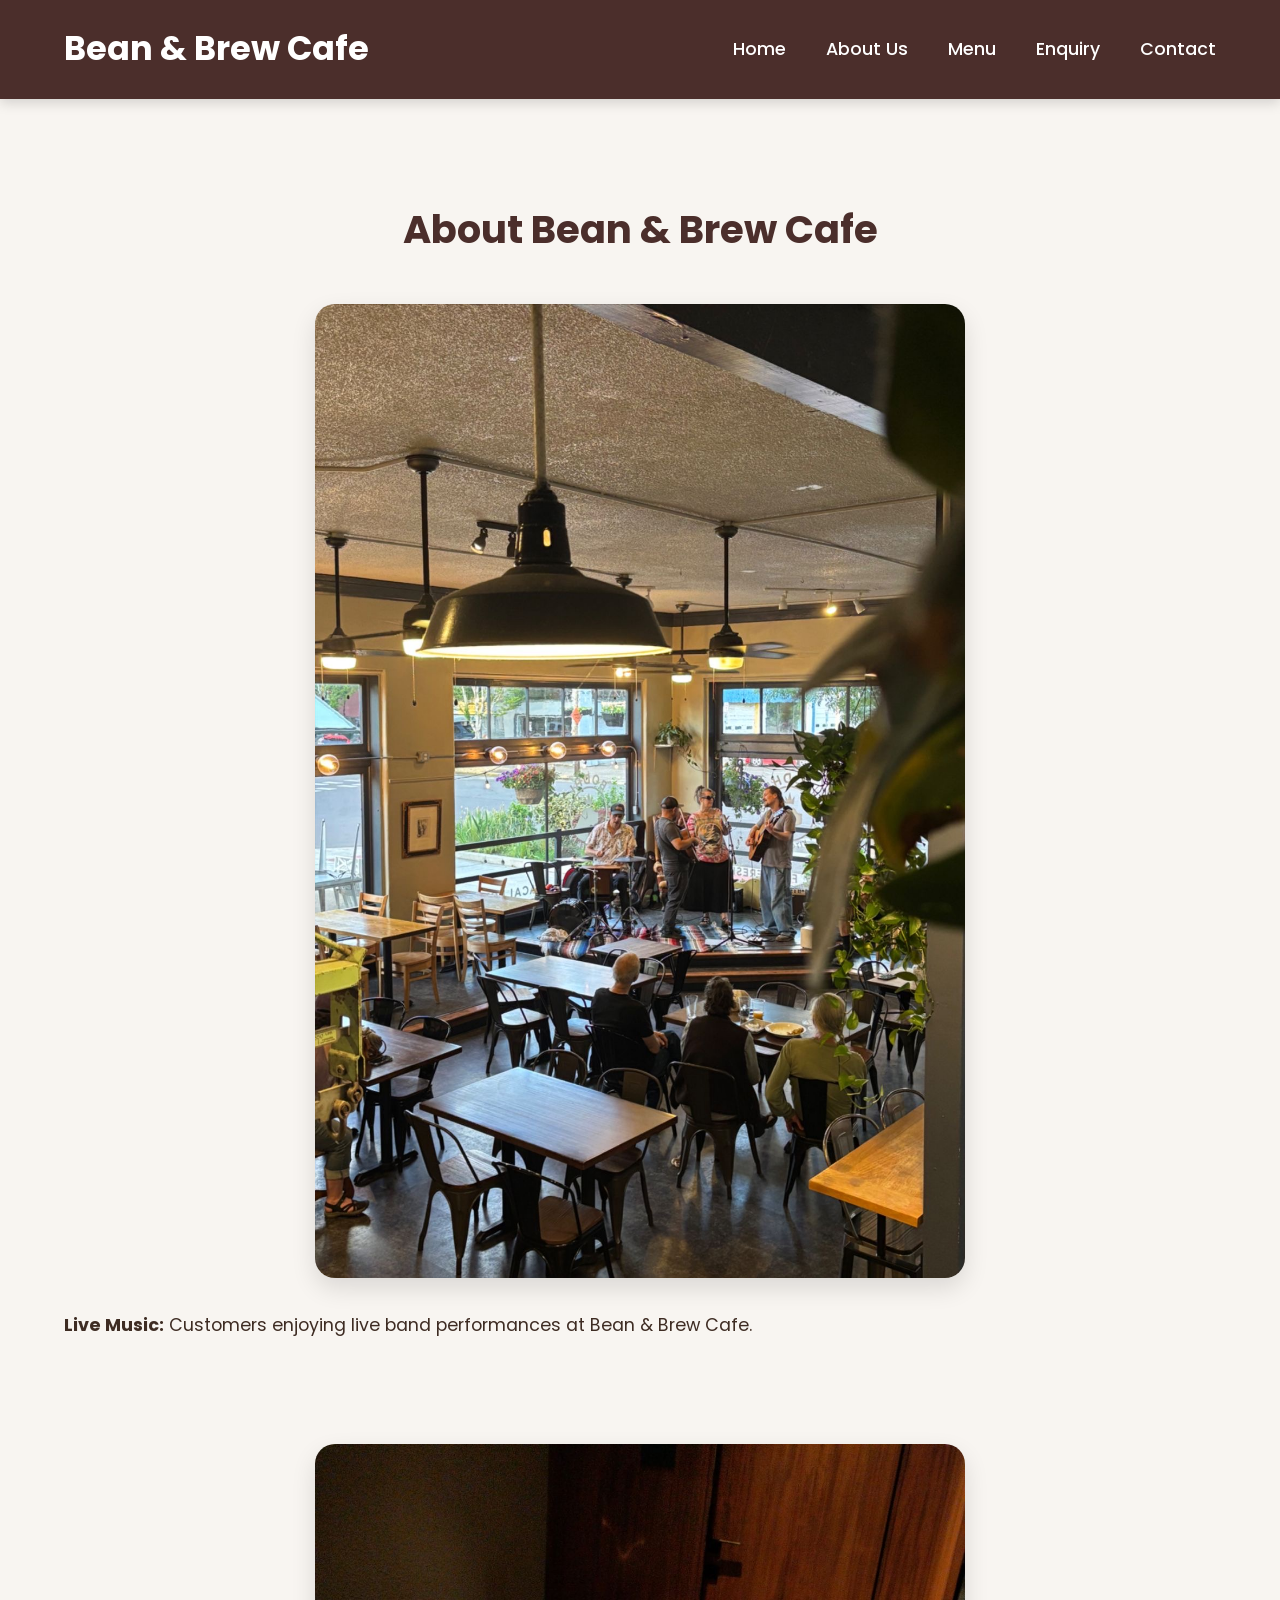
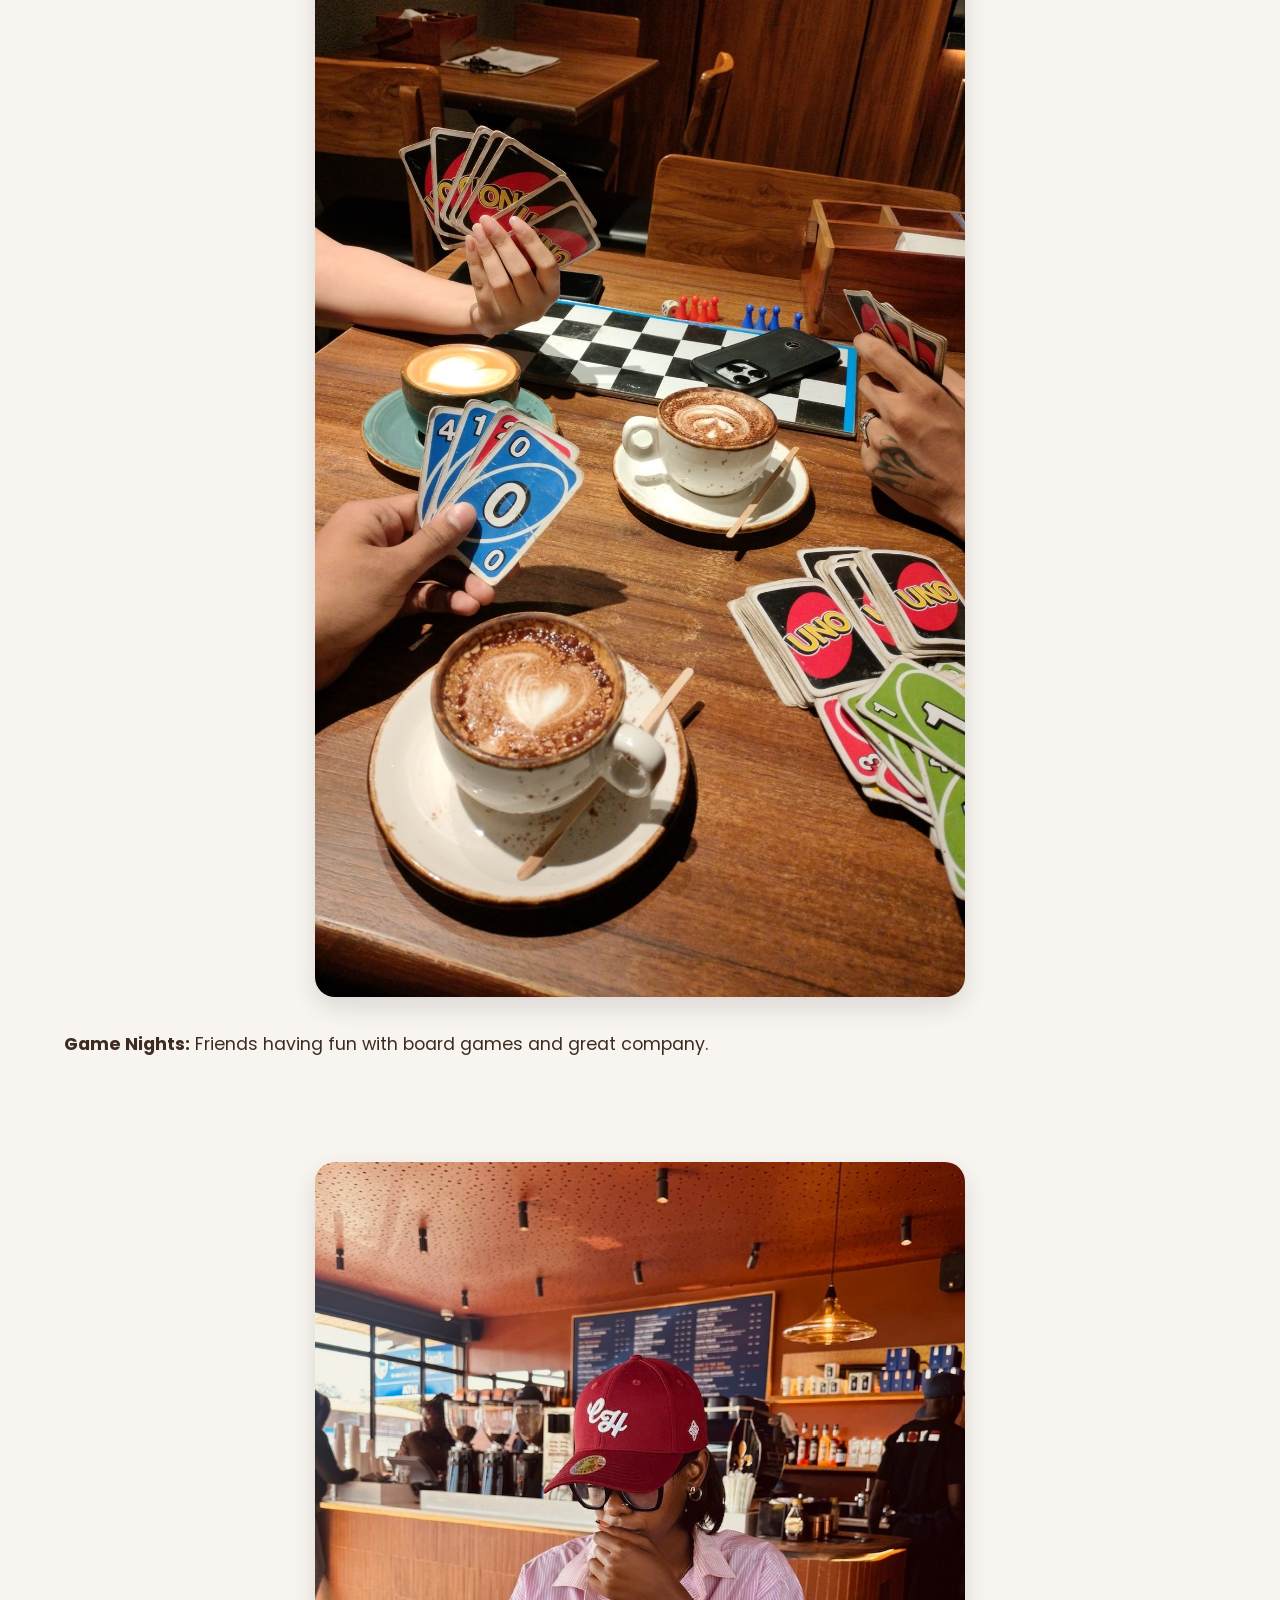
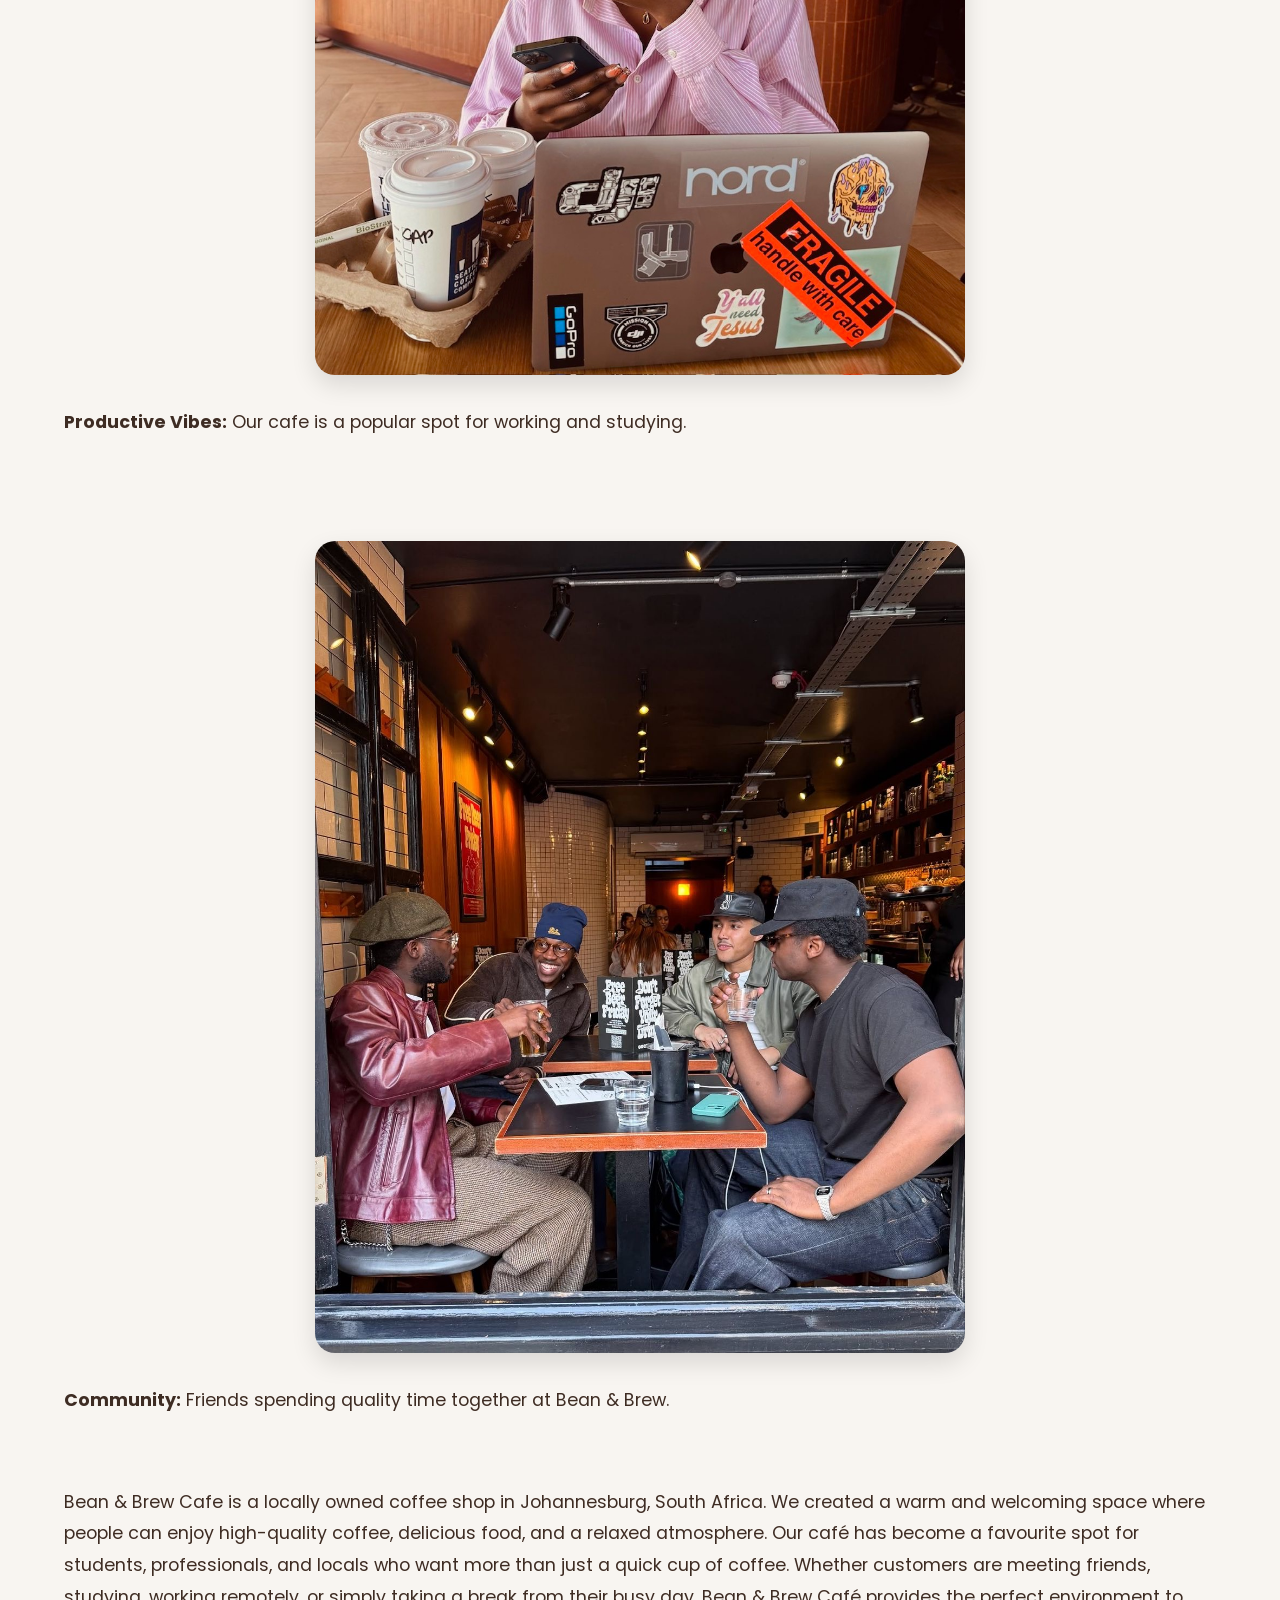
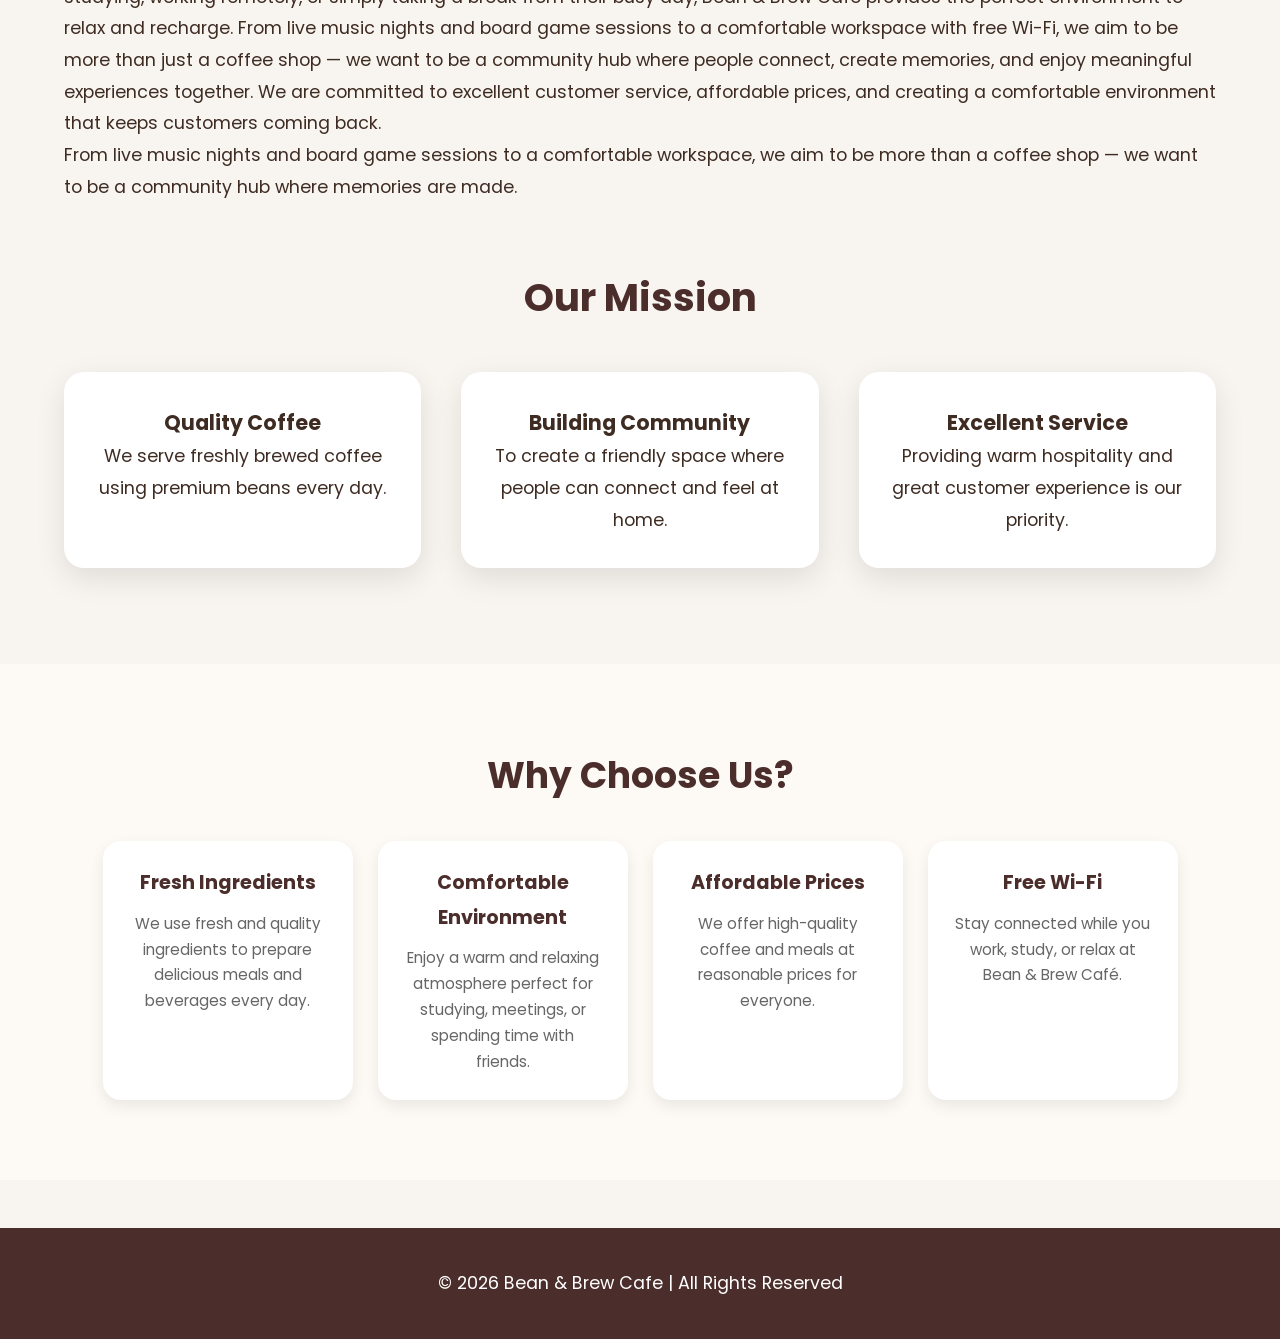
==== about.html @ 1d81a383 "final website upload" ====
<!DOCTYPE html>
<html lang="en">
<head>
    <meta charset="UTF-8">
    <meta name="viewport" content="width=device-width, initial-scale=1.0">
    <title>About Us | Bean & Brew Cafe</title>
    <link rel="stylesheet" href="style.css">
</head>
<body>

    <!-- HEADER -->
    <header>
        <div class="container">
            <nav>
                <a href="index.html" class="logo">Bean & Brew Cafe</a>
                
                <div class="hamburger" id="hamburger">
                    <span></span>
                    <span></span>
                    <span></span>
                </div>

                <ul id="nav-menu">
                    <li><a href="index.html">Home</a></li>
                    <li><a href="about.html">About Us</a></li>
                    <li><a href="menu.html">Menu</a></li>
                    <li><a href="enquiry.html">Enquiry</a></li>
                    <li><a href="contact.html">Contact</a></li>
                </ul>
            </nav>
        </div>
    </header>

    <!-- ABOUT SECTION -->
    <section>
        <div class="container">
            <h2>About Bean & Brew Cafe</h2>
            
            <img src="images/image2.jpeg" alt="Live Band" class="about-image">
            <p><strong>Live Music:</strong> Customers enjoying live band performances at Bean & Brew Cafe.</p>
            
            <div style="height: 70px;"></div> 
            
            <img src="images/image8.jpeg" alt="Board Games" class="about-image">
            <p><strong>Game Nights:</strong> Friends having fun with board games and great company.</p>
            
            <div style="height: 70px;"></div>

            <img src="images/image0 (2).jpeg" alt="Working Space" class="about-image"> 
            <p><strong>Productive Vibes:</strong> Our cafe is a popular spot for working and studying.</p>
            
            <div style="height: 70px;"></div>

           
            <img src="images/image0 (1).jpeg" alt="Cafe Friends"class="about-image">
            <p><strong>Community:</strong> Friends spending quality time together at Bean & Brew.</p>

           <div style="height: 70px;"></div>
           
           
            <p>
            Bean & Brew Cafe is a locally owned coffee shop in Johannesburg, South Africa. We created a warm and welcoming space where people can enjoy high-quality coffee, delicious food, and a relaxed atmosphere. Our café has become a favourite spot for students, professionals, and locals who want more than just a quick cup of coffee. Whether customers are meeting friends, studying, working remotely, or simply taking a break from their busy day, Bean & Brew Café provides the perfect environment to relax and recharge. From live music nights and board game sessions to a comfortable workspace with free Wi-Fi, we aim to be more than just a coffee shop — we want to be a community hub where people connect, create memories, and enjoy meaningful experiences together. We are committed to excellent customer service, affordable prices, and creating a comfortable environment that keeps customers coming back.

            </p>

            <p>
                From live music nights and board game sessions to a comfortable workspace, 
                we aim to be more than a coffee shop — we want to be a community hub where memories are made.
            </p>

            <div style="height: 60px;"></div>

            <h2>Our Mission</h2>
            <div class="card-container">
                <div class="card">
                    <h3>Quality Coffee</h3>
                    <p>We serve freshly brewed coffee using premium beans every day.</p>
                </div>
                <div class="card">
                    <h3>Building Community</h3>
                    <p>To create a friendly space where people can connect and feel at home.</p>
                </div>
                <div class="card">
                    <h3>Excellent Service</h3>
                    <p>Providing warm hospitality and great customer experience is our priority.</p>
                </div>
            </div>
        </div>
    </section>

<!-- WHY CHOOSE US -->
<section class="why-choose-us">
    <h2>Why Choose Us?</h2>

    <div class="choose-container">

        <div class="choose-box">
            <h3>Fresh Ingredients</h3>
            <p>We use fresh and quality ingredients to prepare delicious meals and beverages every day.</p>
        </div>

        <div class="choose-box">
            <h3>Comfortable Environment</h3>
            <p>Enjoy a warm and relaxing atmosphere perfect for studying, meetings, or spending time with friends.</p>
        </div>

        <div class="choose-box">
            <h3>Affordable Prices</h3>
            <p>We offer high-quality coffee and meals at reasonable prices for everyone.</p>
        </div>

        <div class="choose-box">
            <h3>Free Wi-Fi</h3>
            <p>Stay connected while you work, study, or relax at Bean & Brew Café.</p>
        </div>

    </div>
</section>

<!-- FOOTER -->
<footer>
    <p>&copy; 2026 Bean & Brew Cafe | All Rights Reserved</p>
</footer>


    <script src="script.js" defer></script>
</body>
</html>
---- style.css ----
/* =============================================
   BEAN & BREW CAFE - FINAL STYLESHEET (Part 2)
   Author: Blessings
   Student Number: ST10518984
   Date: May 2026
============================================= */

@import url('https://fonts.googleapis.com/css2?family=Poppins:wght@300;400;500;600;700&display=swap');

* {
    margin: 0;
    padding: 0;
    box-sizing: border-box;
}

body {
    font-family: 'Poppins', sans-serif;
    background-color: #f8f5f1;
    color: #3e2c23;
    line-height: 1.8;
    font-size: 1.1rem;
}

h2 {
    font-size: 2.4rem;
    color: #4b2e2b;
    margin-bottom: 2.5rem;
    text-align: center;
}

.container {
    width: 90%;
    max-width: 1200px;
    margin: 0 auto;
}

/* HEADER */
header {
    background-color: #4b2e2b;
    padding: 1.2rem 0;
    position: sticky;
    top: 0;
    z-index: 1000;
    box-shadow: 0 4px 12px rgba(0,0,0,0.15);
}

nav {
    display: flex;
    justify-content: space-between;
    align-items: center;
}

.logo {
    color: #fff;
    font-size: 2.1rem;
    font-weight: 700;
    text-decoration: none;
}

nav ul {
    list-style: none;
    display: flex;
    gap: 2.5rem;
}

nav ul li a {
    color: #fff;
    text-decoration: none;
    font-weight: 500;
    transition: all 0.3s ease;
}

nav ul li a:hover {
    color: #d9a066;
}

/* HAMBURGER */
.hamburger {
    display: none;
    flex-direction: column;
    cursor: pointer;
    gap: 5px;
}

.hamburger span {
    width: 28px;
    height: 3px;
    background-color: white;
}

/* HERO */
.hero {
    height: 90vh;
    min-height: 600px;
    display: flex;
    align-items: center;
    justify-content: center;
    text-align: center;
    background: linear-gradient(rgba(62,44,35,0.65), rgba(62,44,35,0.65)),
                url('images/image6.jpeg') center/cover no-repeat;
    color: white;
}

.hero-content h1 {
    font-size: 3.6rem;
    margin-bottom: 1rem;
    text-shadow: 0 4px 15px rgba(0,0,0,0.5);
}

.hero-content p {
    font-size: 1.35rem;
    max-width: 700px;
    margin: 0 auto 2rem;
}

/* BUTTON */
.btn {
    display: inline-block;
    background-color: #c17a4a;
    color: white;
    padding: 1rem 2.5rem;
    border-radius: 50px;
    text-decoration: none;
    font-weight: 600;
    transition: all 0.4s ease;
}

.btn:hover {
    background-color: #9f5f36;
    transform: translateY(-5px);
}

/* CARDS */
section {
    padding: 6rem 0;
}

.card-container {
    display: grid;
    grid-template-columns: repeat(auto-fit, minmax(280px, 1fr));
    gap: 2.5rem;
}

.card {
    background: white;
    padding: 2rem;
    border-radius: 20px;
    box-shadow: 0 10px 30px rgba(0,0,0,0.1);
    transition: all 0.4s ease;
    text-align: center;
}

.card img {
    width: 100%;
    height: 190px;
    object-fit: cover;
    border-radius: 15px;
    margin-bottom: 1.2rem;
}

.card:hover {
    transform: translateY(-15px);
    box-shadow: 0 20px 40px rgba(0,0,0,0.15);
}

/* FORM */
form {
    display: flex;
    flex-direction: column;
    gap: 1.2rem;
    max-width: 700px;
    margin: 0 auto;
}

label {
    font-weight: 500;
    margin-bottom: 0.4rem;
    display: block;
}

input, textarea {
    width: 100%;
    padding: 1.1rem;
    border: 2px solid #d4c4b5;
    border-radius: 12px;
    font-family: 'Poppins', sans-serif;
}

input:focus, textarea:focus {
    outline: none;
    border-color: #c17a4a;
}

/* FOOTER */
footer {
    background-color: #4b2e2b;
    color: white;
    text-align: center;
    padding: 2.5rem 0;
    margin-top: 3rem;
}

/* RESPONSIVE */
@media (max-width: 768px) {
    .hamburger {
        display: flex;
    }

    nav ul {
        position: absolute;
        top: 100%;
        left: 0;
        width: 100%;
        background-color: #4b2e2b;
        flex-direction: column;
        padding: 1.5rem 0;
        text-align: center;
        transform: translateY(-150%);
        opacity: 0;
        visibility: hidden;
    }

    nav ul.active {
        transform: translateY(0);
        opacity: 1;
        visibility: visible;
    }
}
.about-image{
    width: 45%;
    height: auto;
    display: block;
    object-fit: cover contain;
    margin:20px auto;
    object-fit: contain;
}


.why-choose-us {
    text-align: center;
    padding: 50px 20px;
    background-color: #f9f9f9;
}

.why-choose-us h2 {
    font-size: 36px;
    margin-bottom: 30px;
}

.choose-container {
    display: flex;
    justify-content: center;
    gap: 20px;
    flex-wrap: wrap;
}

.choose-box {
    background: white;
    width: 250px;
    padding: 20px;
    border-radius: 12px;
    box-shadow: 0 4px 8px rgba(0, 0, 0, 0.1);
}

.choose-box h3 {
    margin-bottom: 10px;
    font-size: 22px;
}

.choose-box p {
    font-size: 15px;
    line-height: 1.6;
}
/* ===== ABOUT PAGE IMPROVEMENTS ===== */

.about-section {
    text-align: center;
    padding: 5rem 2rem;
}

.about-section h2 {
    font-size: 2.5rem;
    color: #4b2e2b;
    margin-bottom: 1rem;
}

.about-section p {
    max-width: 850px;
    margin: 0 auto;
    font-size: 1.1rem;
    line-height: 1.9;
    color: #555;
}

/* About image */
.about-image {
    width: 65%;
    max-width: 650px;
    border-radius: 20px;
    display: block;
    margin: 2rem auto;
    box-shadow: 0 10px 25px rgba(0,0,0,0.12);
    transition: transform 0.3s ease;
}

.about-image:hover {
    transform: scale(1.02);
}

/* Why Choose Us section */
.why-choose-us {
    background-color: #fdfaf6;
    padding: 5rem 2rem;
    text-align: center;
}

.why-choose-us h2 {
    margin-bottom: 2rem;
    color: #4b2e2b;
}

.choose-container {
    display: flex;
    justify-content: center;
    gap: 25px;
    flex-wrap: wrap;
}

.choose-box {
    background: white;
    width: 250px;
    padding: 25px;
    border-radius: 18px;
    box-shadow: 0 6px 15px rgba(0,0,0,0.08);
    transition: all 0.3s ease;
}

.choose-box:hover {
    transform: translateY(-8px);
    box-shadow: 0 10px 25px rgba(0,0,0,0.12);
}

.choose-box h3 {
    color: #4b2e2b;
    margin-bottom: 10px;
    font-size: 1.2rem;
}

.choose-box p {
    color: #666;
    font-size: 0.95rem;
    line-height: 1.7;
}

/* Mobile responsive */
@media (max-width: 768px) {
    .about-image {
        width: 90%;
    }

    .choose-container {
        flex-direction: column;
        align-items: center;
    }

    .choose-box {
        width: 90%;
    }
}
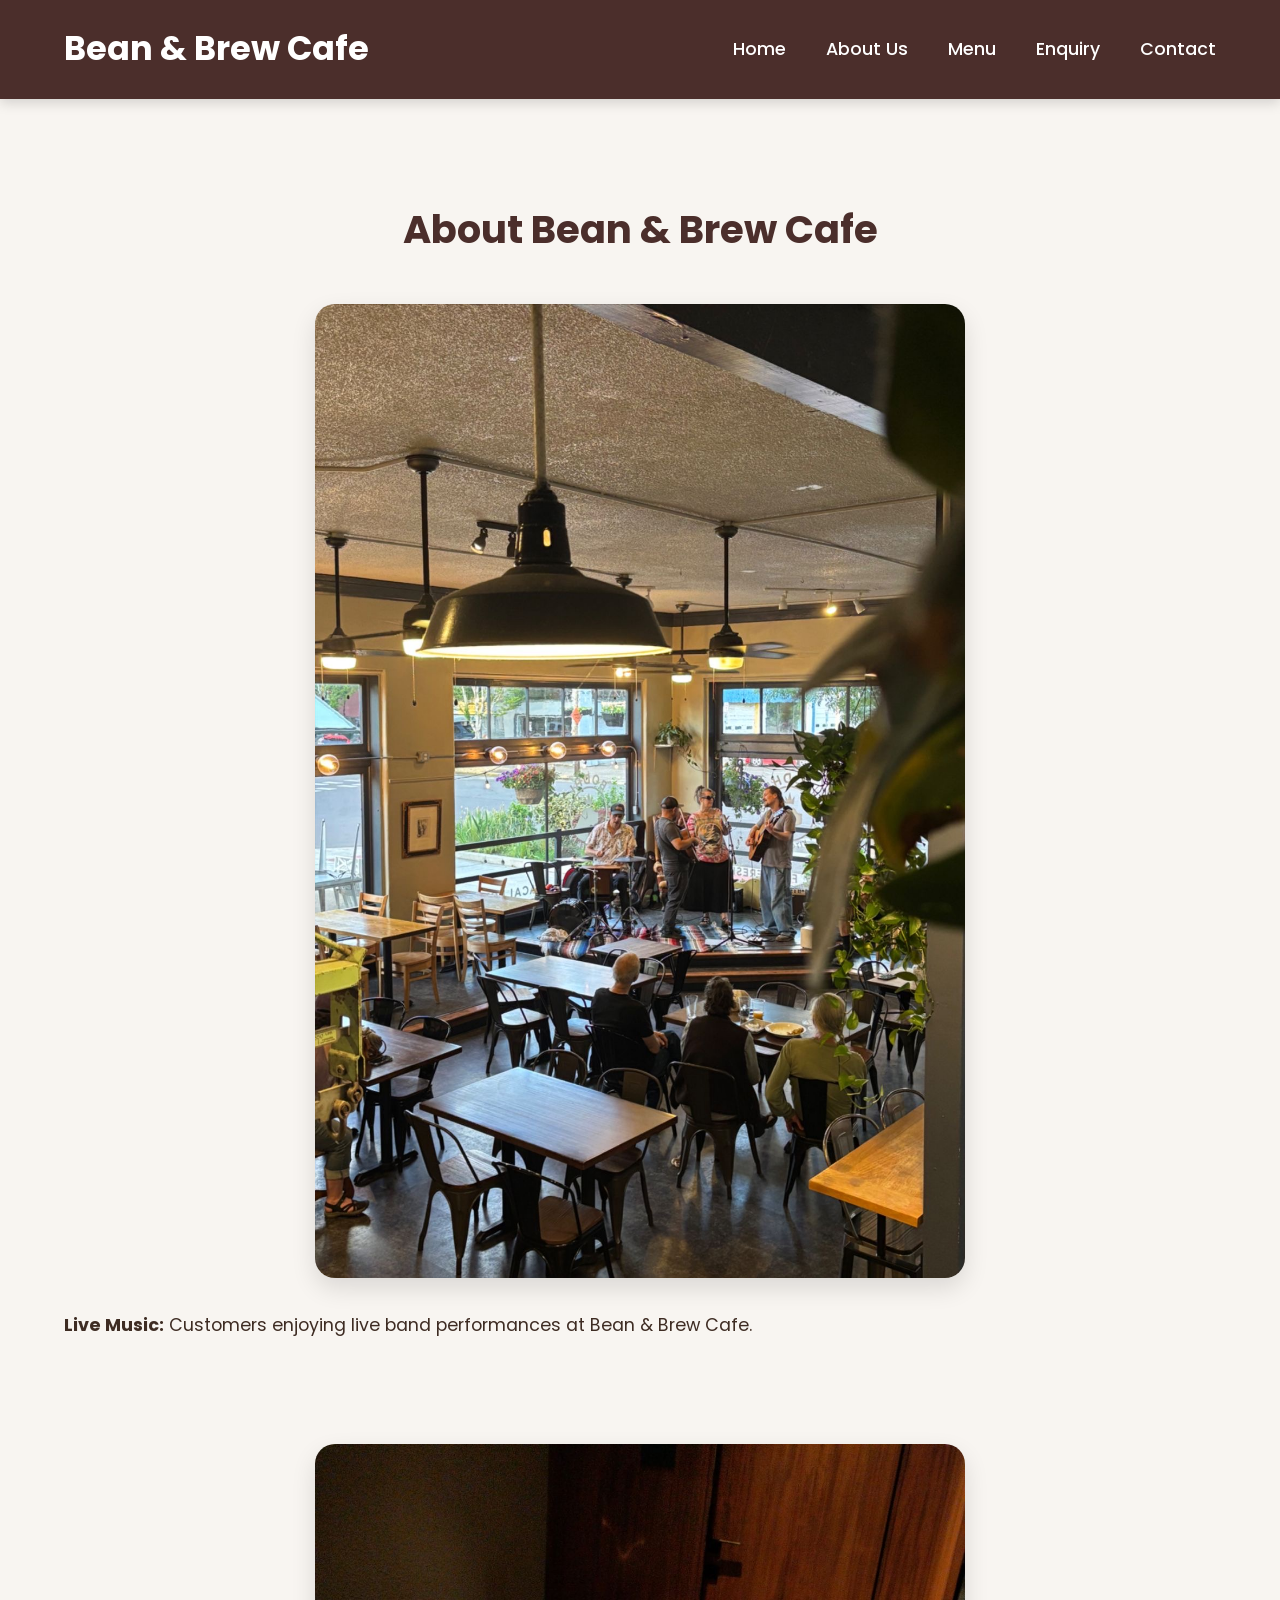
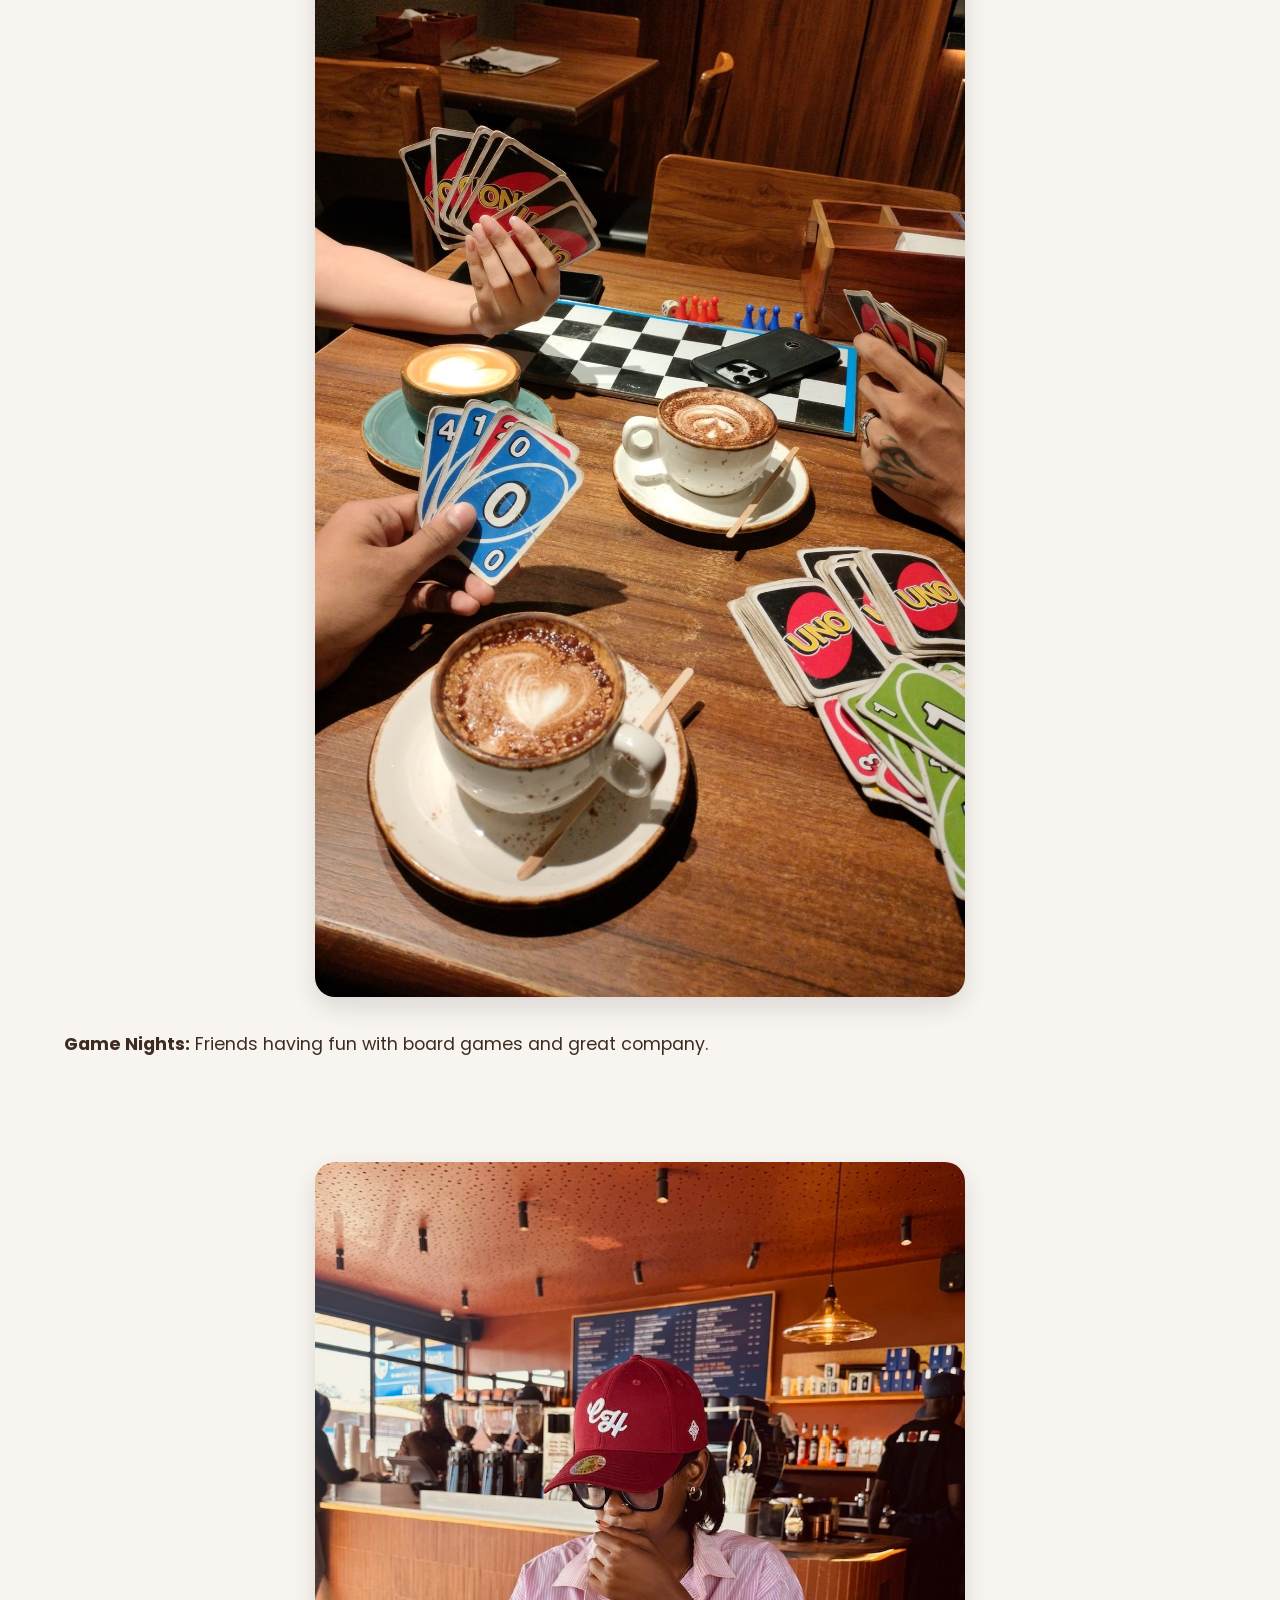
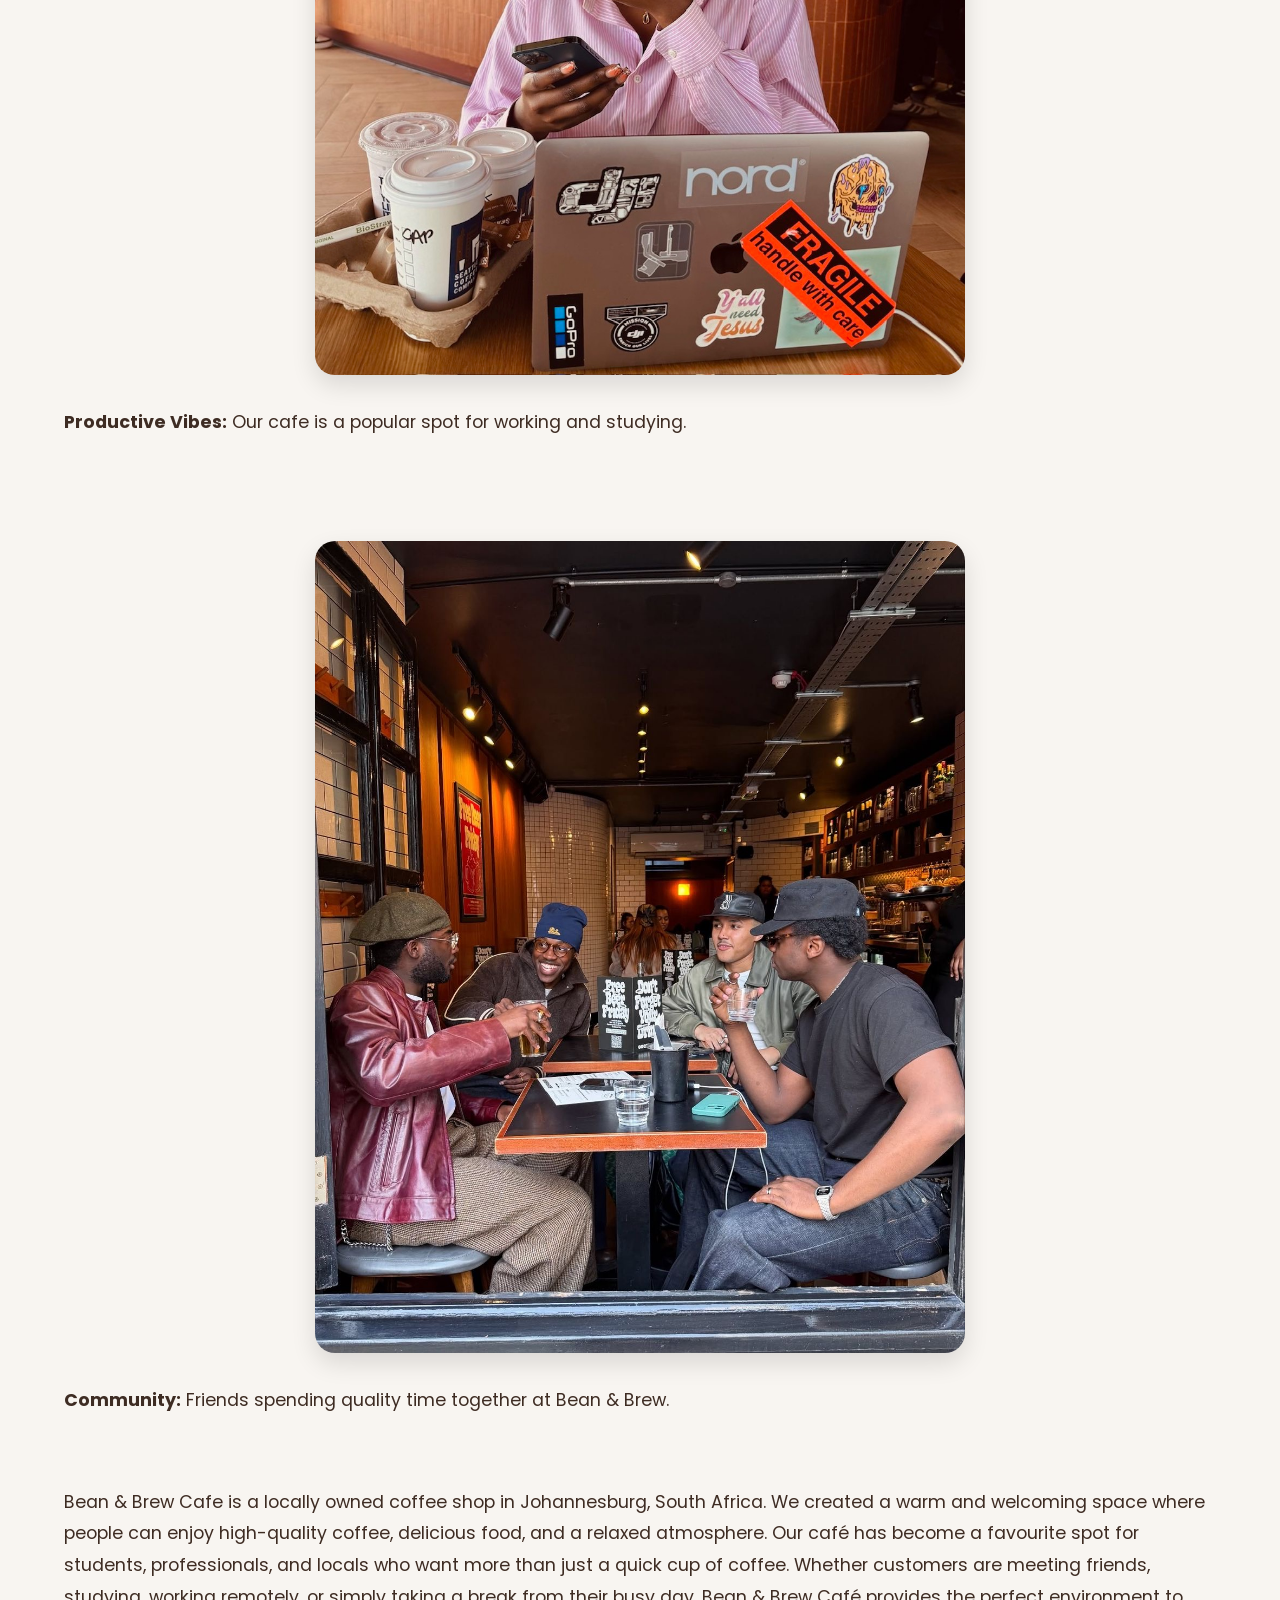
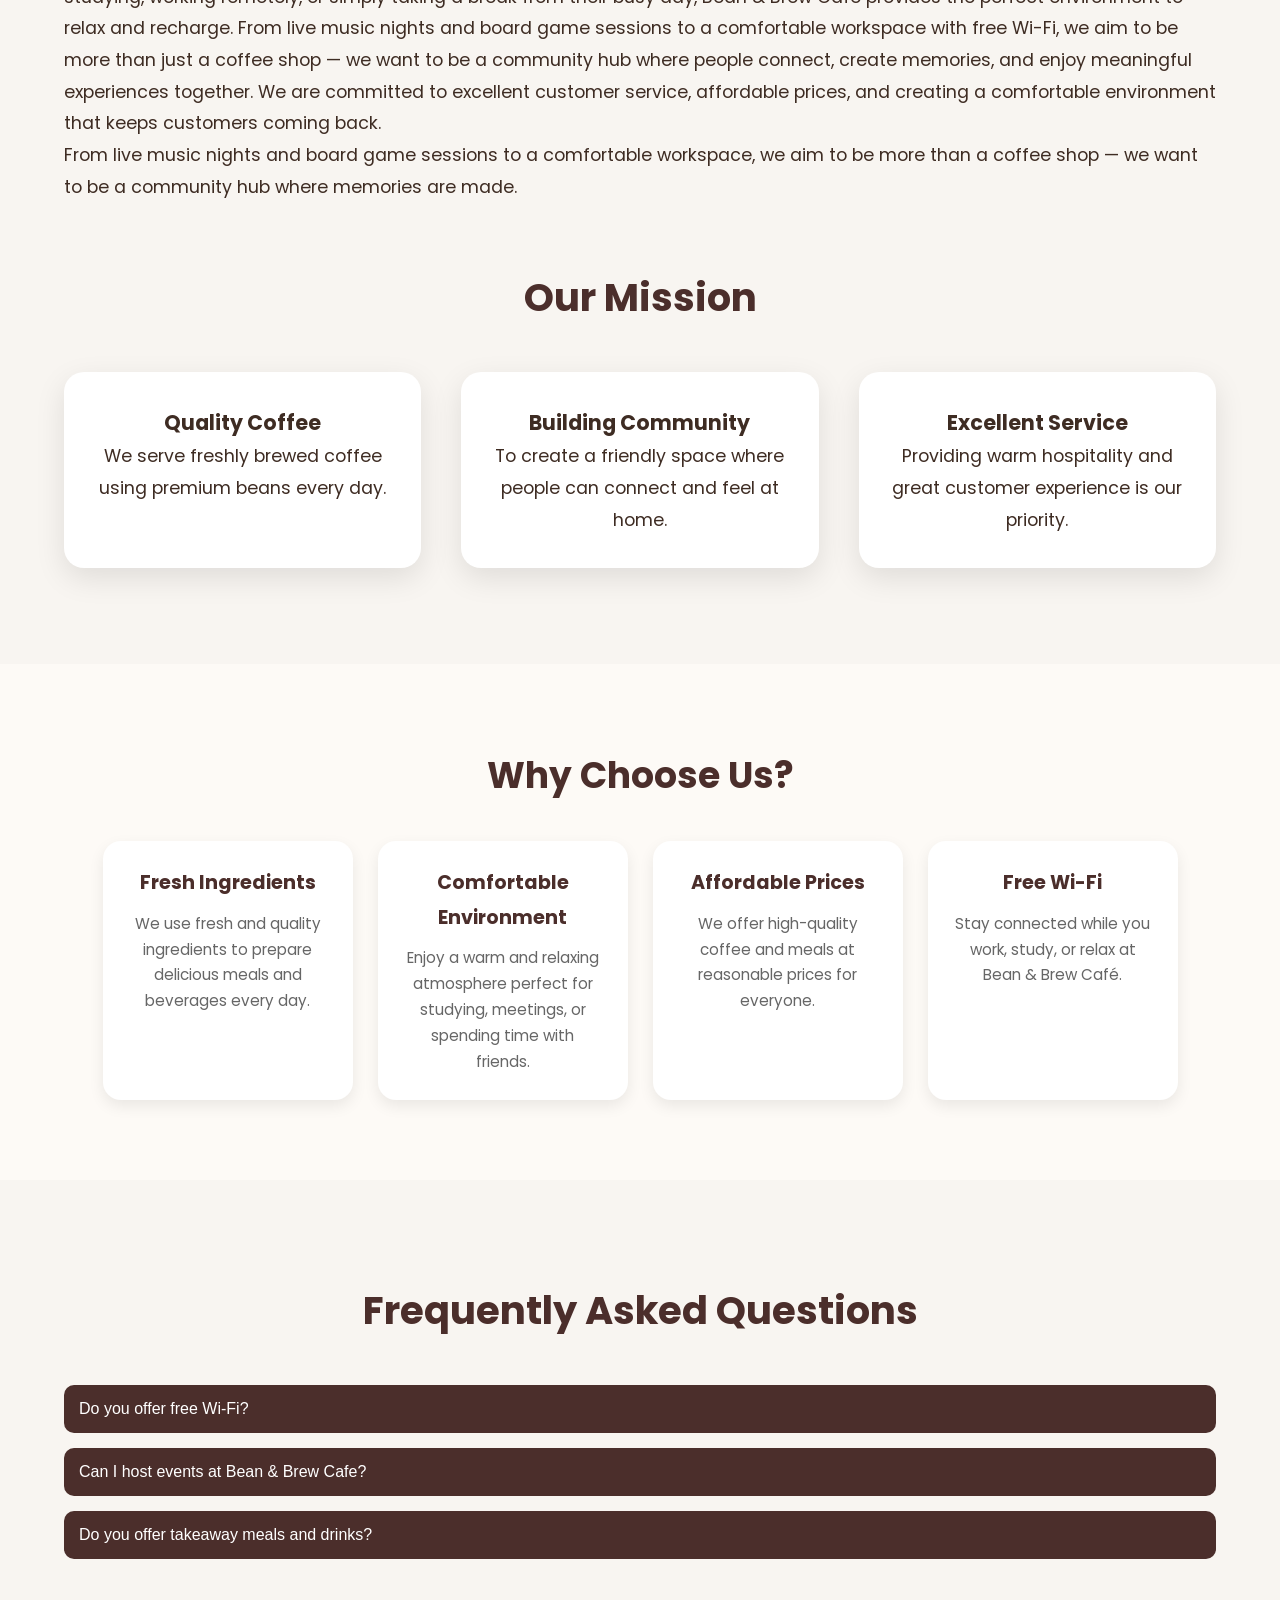
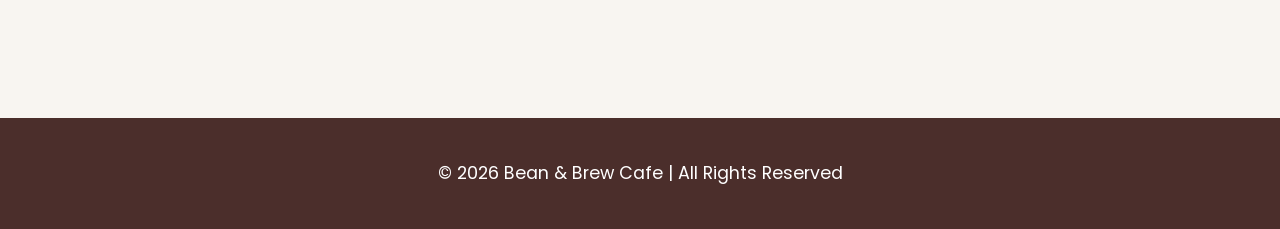
==== commit 6755e9f9: "final part 3 submission" ====
--- a/about.html
+++ b/about.html
@@ -3,7 +3,13 @@
 <head>
     <meta charset="UTF-8">
     <meta name="viewport" content="width=device-width, initial-scale=1.0">
+
     <title>About Us | Bean & Brew Cafe</title>
+
+    <meta name="description" content="Learn more about Bean & Brew Cafe, our mission, community values, live music events and welcoming atmosphere.">
+
+    <meta name="keywords" content="about Bean and Brew Cafe, coffee shop Johannesburg, local cafe, community coffee shop">
+
     <link rel="stylesheet" href="style.css">
 </head>
 <body>
@@ -36,23 +42,23 @@
         <div class="container">
             <h2>About Bean & Brew Cafe</h2>
             
-            <img src="images/image2.jpeg" alt="Live Band" class="about-image">
+            <img src="images/image2.jpeg" alt="Live Band" class="about-image gallery-image">
             <p><strong>Live Music:</strong> Customers enjoying live band performances at Bean & Brew Cafe.</p>
             
             <div style="height: 70px;"></div> 
             
-            <img src="images/image8.jpeg" alt="Board Games" class="about-image">
+            <img src="images/image8.jpeg" alt="Board Games" class="about-image gallery-image">
             <p><strong>Game Nights:</strong> Friends having fun with board games and great company.</p>
             
             <div style="height: 70px;"></div>
 
-            <img src="images/image0 (2).jpeg" alt="Working Space" class="about-image"> 
+            <img src="images/image0 (2).jpeg" alt="Working Space" class="about-image gallery-image"> 
             <p><strong>Productive Vibes:</strong> Our cafe is a popular spot for working and studying.</p>
             
             <div style="height: 70px;"></div>
 
            
-            <img src="images/image0 (1).jpeg" alt="Cafe Friends"class="about-image">
+            <img src="images/image0 (1).jpeg" alt="Cafe Friends"class="about-image gallery-image">
             <p><strong>Community:</strong> Friends spending quality time together at Bean & Brew.</p>
 
            <div style="height: 70px;"></div>
@@ -116,6 +122,48 @@
 
     </div>
 </section>
+<section>
+    <div class="container">
+        <h2>Frequently Asked Questions</h2>
+        
+    <div class="faq-item">
+        <button class="faq-question">
+            Do you offer free Wi-Fi?
+        </button>
+
+        <div class="faq-answer">
+            <p>
+                Yes, free Wi-Fi is available for all customers.
+            </p>
+        </div>
+    </div>
+
+    <div class="faq-item">
+        <button class="faq-question">
+            Can I host events at Bean & Brew Cafe?
+        </button>
+
+        <div class="faq-answer">
+            <p>
+                Yes, we host private events, meetings and celebrations.
+            </p>
+        </div>
+    </div>
+
+    <div class="faq-item">
+        <button class="faq-question">
+            Do you offer takeaway meals and drinks?
+        </button>
+
+        <div class="faq-answer">
+            <p>
+                Yes, all drinks and selected meals are available for takeaway.
+            </p>
+        </div>
+    </div>
+</div>
+
+</section>
 
 <!-- FOOTER -->
 <footer>
--- a/style.css
+++ b/style.css
@@ -366,4 +366,95 @@
     .choose-box {
         width: 90%;
     }
-}+}
+/* =====================================
+PART 3 - FAQ ACCORDION
+===================================== */
+
+.faq-item {
+margin-bottom: 15px;
+}
+
+.faq-question {
+width: 100%;
+padding: 15px;
+border: none;
+background-color: #4b2e2b;
+color: white;
+font-size: 1rem;
+cursor: pointer;
+border-radius: 10px;
+text-align: left;
+}
+
+.faq-answer {
+display: none;
+background: white;
+padding: 15px;
+border-radius: 10px;
+margin-top: 5px;
+}
+
+/* =====================================
+PART 3 - MENU SEARCH BAR
+===================================== */
+
+#menuSearch {
+width: 100%;
+padding: 15px;
+border: 2px solid #d4c4b5;
+border-radius: 10px;
+margin-bottom: 30px;
+font-size: 1rem;
+}
+
+/* =====================================
+PART 3 - GALLERY LIGHTBOX
+===================================== */
+
+.gallery-image {
+cursor: pointer;
+transition: transform 0.3s ease;
+}
+
+.gallery-image:hover {
+transform: scale(1.03);
+}
+
+#lightbox {
+display: none;
+position: fixed;
+z-index: 9999;
+left: 0;
+top: 0;
+width: 100%;
+height: 100%;
+background: rgba(0,0,0,0.9);
+justify-content: center;
+align-items: center;
+}
+
+#lightbox-img {
+max-width: 90%;
+max-height: 90%;
+border-radius: 15px;
+}
+
+/* =====================================
+CONTACT PAGE MAP
+===================================== */
+
+.map-container {
+margin-top: 40px;
+border-radius: 15px;
+overflow: hidden;
+}
+.contact-form-card {
+    max-width: 700px;
+    margin: 40px auto;
+}
+
+form button {
+    border: none;
+    cursor: pointer;
+}
